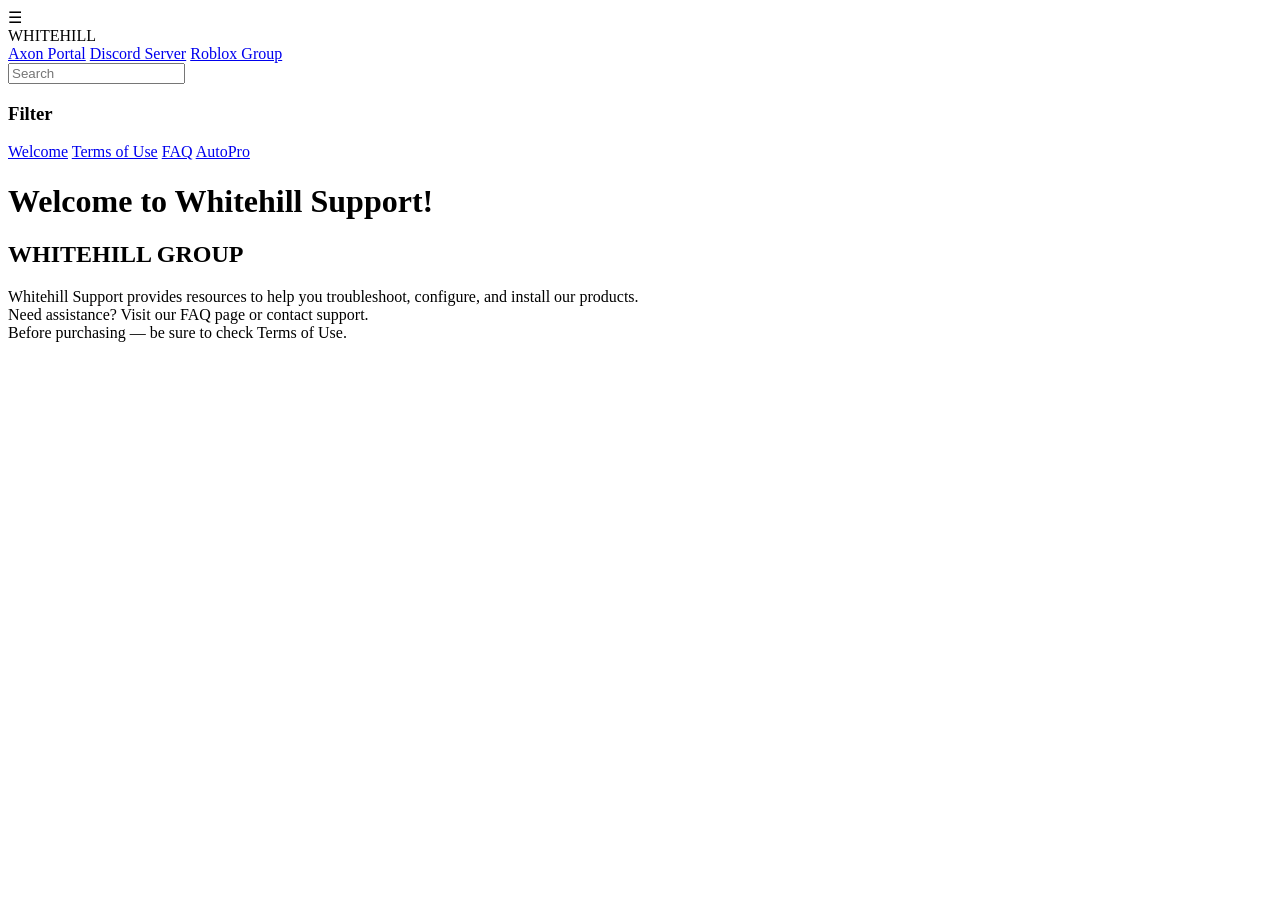
==== index.html @ 9a2b6e31 "Add initial HTML structure for support portal" ====
<!DOCTYPE html>
<html lang="en">
<head>
<meta charset="UTF-8">
<meta name="viewport" content="width=device-width, initial-scale=1.0">
<title>Support Portal</title>

<link rel="stylesheet" href="css/style.css">
</head>

<body>

<div class="topbar">
    <div class="left">
        <span class="menu-btn" onclick="toggleMenu()">☰</span>
        <div class="logo">WHITEHILL</div>
    </div>

    <div class="nav-links">
        <a href="#">Axon Portal</a>
        <a href="#">Discord Server</a>
        <a href="#">Roblox Group</a>
    </div>

    <input class="search" placeholder="Search">
</div>

<div class="layout">

<div class="sidebar" id="sidebar">
    <h3>Filter</h3>
    <a class="active" href="index.html">Welcome</a>
    <a href="terms.html">Terms of Use</a>
    <a href="faq.html">FAQ</a>
    <a href="autopro.html">AutoPro</a>
</div>

<div class="main">

<h1>Welcome to Whitehill Support!</h1>

<div class="hero">
    <h2>WHITEHILL GROUP</h2>
</div>

<div class="info-box">
    Whitehill Support provides resources to help you troubleshoot, configure, and install our products.
</div>

<div class="info-box">
    Need assistance? Visit our FAQ page or contact support.
</div>

<div class="warning-box">
    Before purchasing — be sure to check Terms of Use.
</div>

</div>
</div>

<script src="js/menu.js"></script>

</body>
</html>
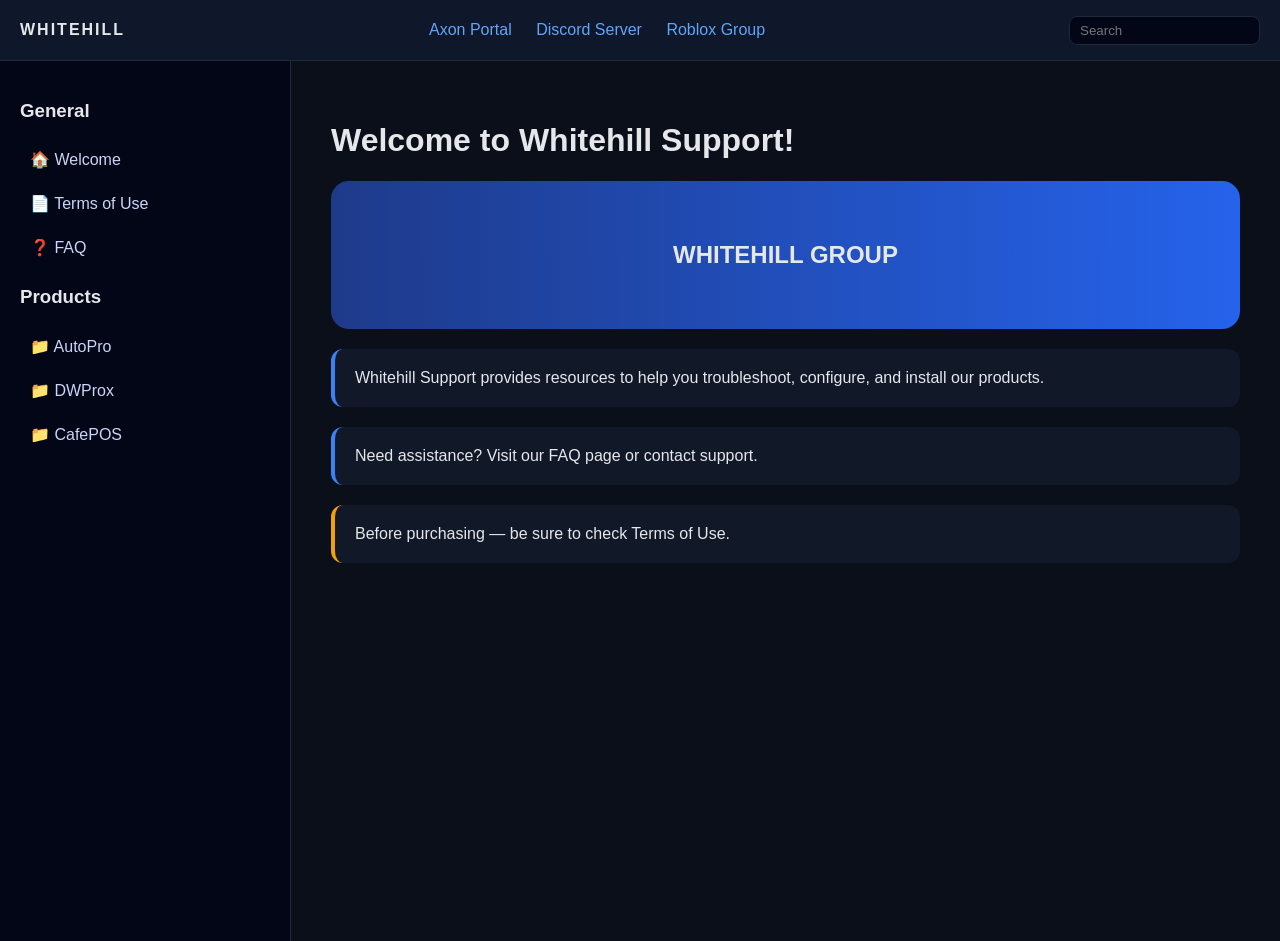
==== commit d181f155: "Revise sidebar links and headings in index.html" ====
--- a/index.html
+++ b/index.html
@@ -28,11 +28,19 @@
 <div class="layout">
 
 <div class="sidebar" id="sidebar">
-    <h3>Filter</h3>
-    <a class="active" href="index.html">Welcome</a>
-    <a href="terms.html">Terms of Use</a>
-    <a href="faq.html">FAQ</a>
-    <a href="autopro.html">AutoPro</a>
+
+    <h3>General</h3>
+
+    <a href="../index.html">🏠 Welcome</a>
+    <a href="../terms.html">📄 Terms of Use</a>
+    <a href="../faq.html">❓ FAQ</a>
+
+    <h3>Products</h3>
+
+    <a href="../products/autopro.html">📁 AutoPro</a>
+    <a href="../products/dwprox.html">📁 DWProx</a>
+    <a href="../products/cafepos.html">📁 CafePOS</a>
+
 </div>
 
 <div class="main">
--- a/css/style.css
+++ b/css/style.css
@@ -0,0 +1,138 @@
+body {
+    margin:0;
+    font-family: Arial;
+    background:#0b0f19;
+    color:#e5e7eb;
+}
+
+/* TOPBAR */
+
+.topbar {
+    height:60px;
+    background:#0f172a;
+    border-bottom:1px solid #1f2937;
+    display:flex;
+    align-items:center;
+    justify-content:space-between;
+    padding:0 20px;
+}
+
+.left {
+    display:flex;
+    align-items:center;
+    gap:15px;
+}
+
+.logo {
+    font-weight:bold;
+    letter-spacing:2px;
+}
+
+.nav-links a {
+    margin:0 10px;
+    color:#60a5fa;
+    text-decoration:none;
+}
+
+.search {
+    background:#020617;
+    border:1px solid #1f2937;
+    padding:6px 10px;
+    border-radius:8px;
+}
+
+/* LAYOUT */
+
+.layout {
+    display:flex;
+}
+
+/* SIDEBAR */
+
+.sidebar {
+    width:250px;
+    background:#020617;
+    height:calc(100vh - 60px);
+    padding:20px;
+    border-right:1px solid #1f2937;
+}
+
+.sidebar a {
+    display:block;
+    padding:10px;
+    margin-bottom:5px;
+    border-radius:6px;
+    color:#cbd5f5;
+    text-decoration:none;
+}
+
+.sidebar a:hover {
+    background:#1e293b;
+}
+
+.active {
+    background:#1e293b;
+    border-left:3px solid #3b82f6;
+}
+
+/* MAIN */
+
+.main {
+    flex:1;
+    padding:40px;
+}
+
+/* HERO */
+
+.hero {
+    background:linear-gradient(90deg,#1e3a8a,#2563eb);
+    padding:40px;
+    border-radius:18px;
+    margin:20px 0;
+    text-align:center;
+}
+
+/* BOXES */
+
+.info-box {
+    background:#111827;
+    padding:20px;
+    border-radius:12px;
+    margin-bottom:20px;
+    border-left:4px solid #3b82f6;
+}
+
+.warning-box {
+    background:#111827;
+    padding:20px;
+    border-radius:12px;
+    border-left:4px solid #f59e0b;
+}
+
+/* MOBILE */
+
+.menu-btn {
+    display:none;
+    cursor:pointer;
+    font-size:20px;
+}
+
+@media(max-width:900px){
+
+    .menu-btn { display:block; }
+
+    .sidebar {
+        position:fixed;
+        left:-250px;
+        top:60px;
+        transition:0.3s;
+    }
+
+    .sidebar.open {
+        left:0;
+    }
+
+    .layout {
+        flex-direction:column;
+    }
+}
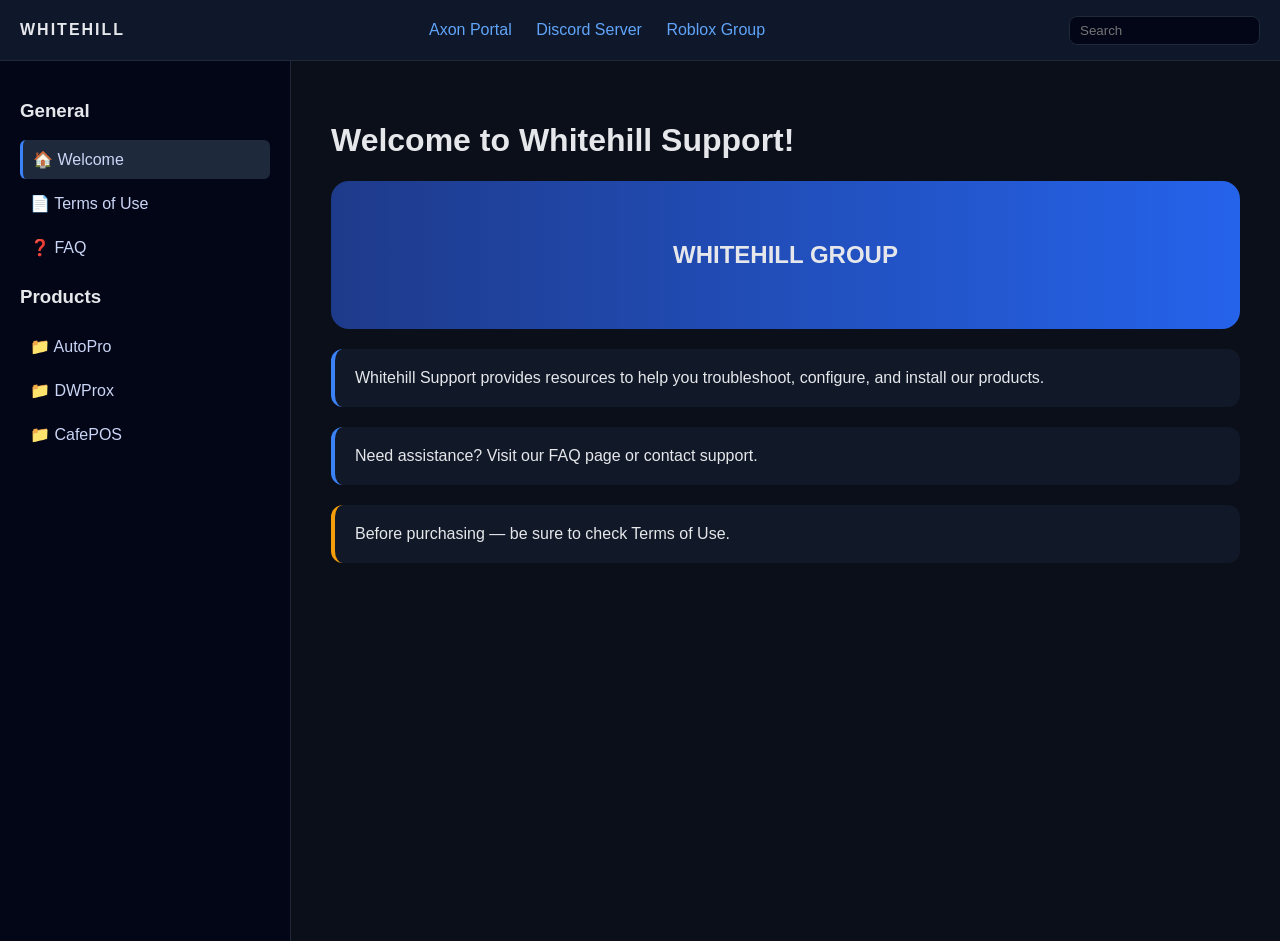
==== commit b640d417: "Update links in sidebar for active navigation" ====
--- a/index.html
+++ b/index.html
@@ -31,17 +31,18 @@
 
     <h3>General</h3>
 
-    <a href="../index.html">🏠 Welcome</a>
-    <a href="../terms.html">📄 Terms of Use</a>
-    <a href="../faq.html">❓ FAQ</a>
+    <a class="active" href="index.html">🏠 Welcome</a>
+    <a href="terms.html">📄 Terms of Use</a>
+    <a href="faq.html">❓ FAQ</a>
 
     <h3>Products</h3>
 
-    <a href="../products/autopro.html">📁 AutoPro</a>
-    <a href="../products/dwprox.html">📁 DWProx</a>
-    <a href="../products/cafepos.html">📁 CafePOS</a>
+    <a href="products/autopro.html">📁 AutoPro</a>
+    <a href="products/dwprox.html">📁 DWProx</a>
+    <a href="products/cafepos.html">📁 CafePOS</a>
 
 </div>
+
 
 <div class="main">
 
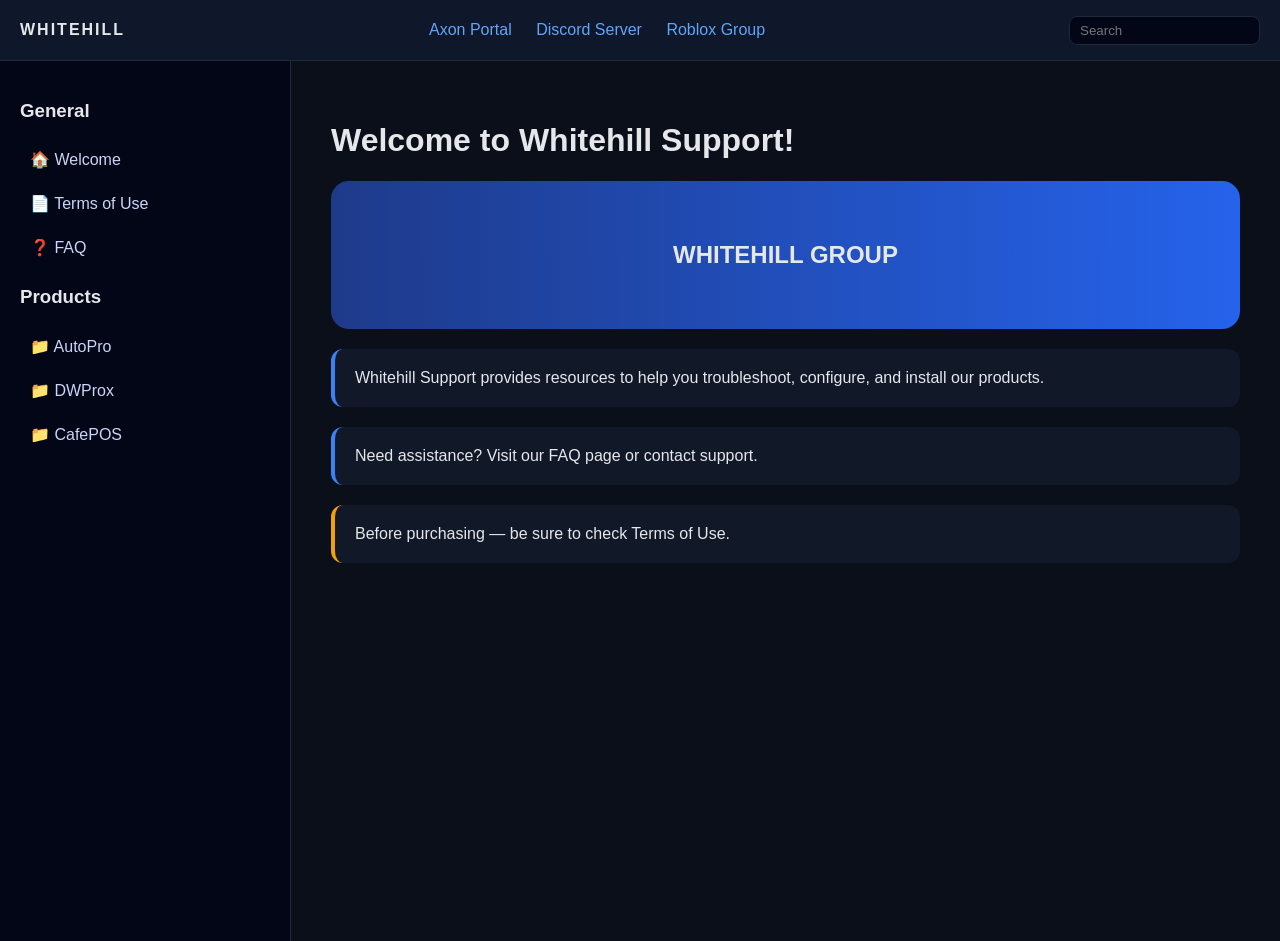
==== commit b9f37d02: "Remove active class from Welcome link" ====
--- a/index.html
+++ b/index.html
@@ -31,7 +31,7 @@
 
     <h3>General</h3>
 
-    <a class="active" href="index.html">🏠 Welcome</a>
+    <a href="index.html">🏠 Welcome</a>
     <a href="terms.html">📄 Terms of Use</a>
     <a href="faq.html">❓ FAQ</a>
 
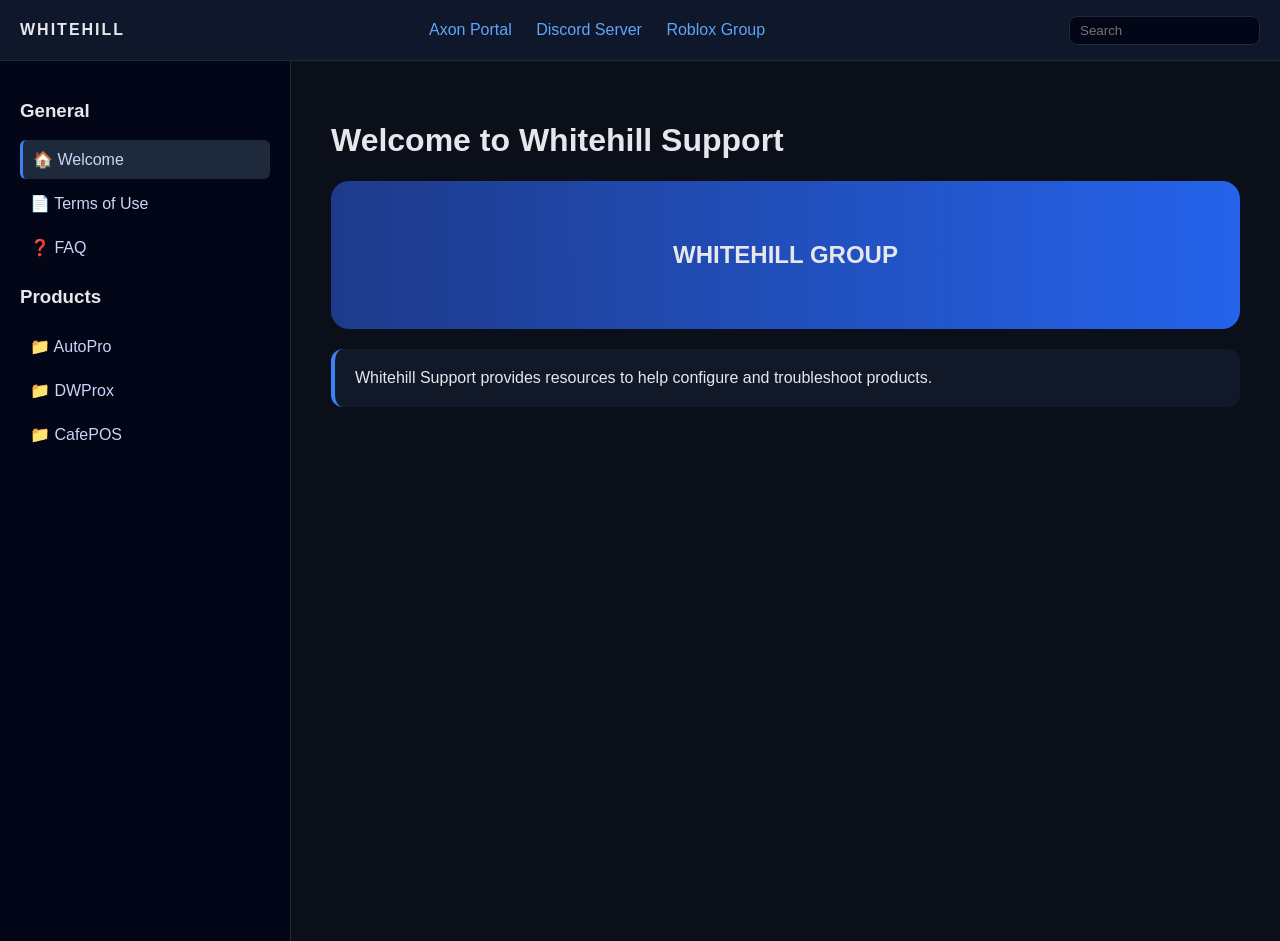
==== commit 1322b82e: "Revise title and content in index.html Updated title and heading text for clarity. Revised info box " ====
--- a/index.html
+++ b/index.html
@@ -3,7 +3,7 @@
 <head>
 <meta charset="UTF-8">
 <meta name="viewport" content="width=device-width, initial-scale=1.0">
-<title>Support Portal</title>
+<title>Welcome</title>
 
 <link rel="stylesheet" href="css/style.css">
 </head>
@@ -43,28 +43,20 @@
 
 </div>
 
-
 <div class="main">
 
-<h1>Welcome to Whitehill Support!</h1>
+<h1>Welcome to Whitehill Support</h1>
 
 <div class="hero">
     <h2>WHITEHILL GROUP</h2>
 </div>
 
 <div class="info-box">
-    Whitehill Support provides resources to help you troubleshoot, configure, and install our products.
-</div>
-
-<div class="info-box">
-    Need assistance? Visit our FAQ page or contact support.
-</div>
-
-<div class="warning-box">
-    Before purchasing — be sure to check Terms of Use.
+    Whitehill Support provides resources to help configure and troubleshoot products.
 </div>
 
 </div>
+
 </div>
 
 <script src="js/menu.js"></script>
